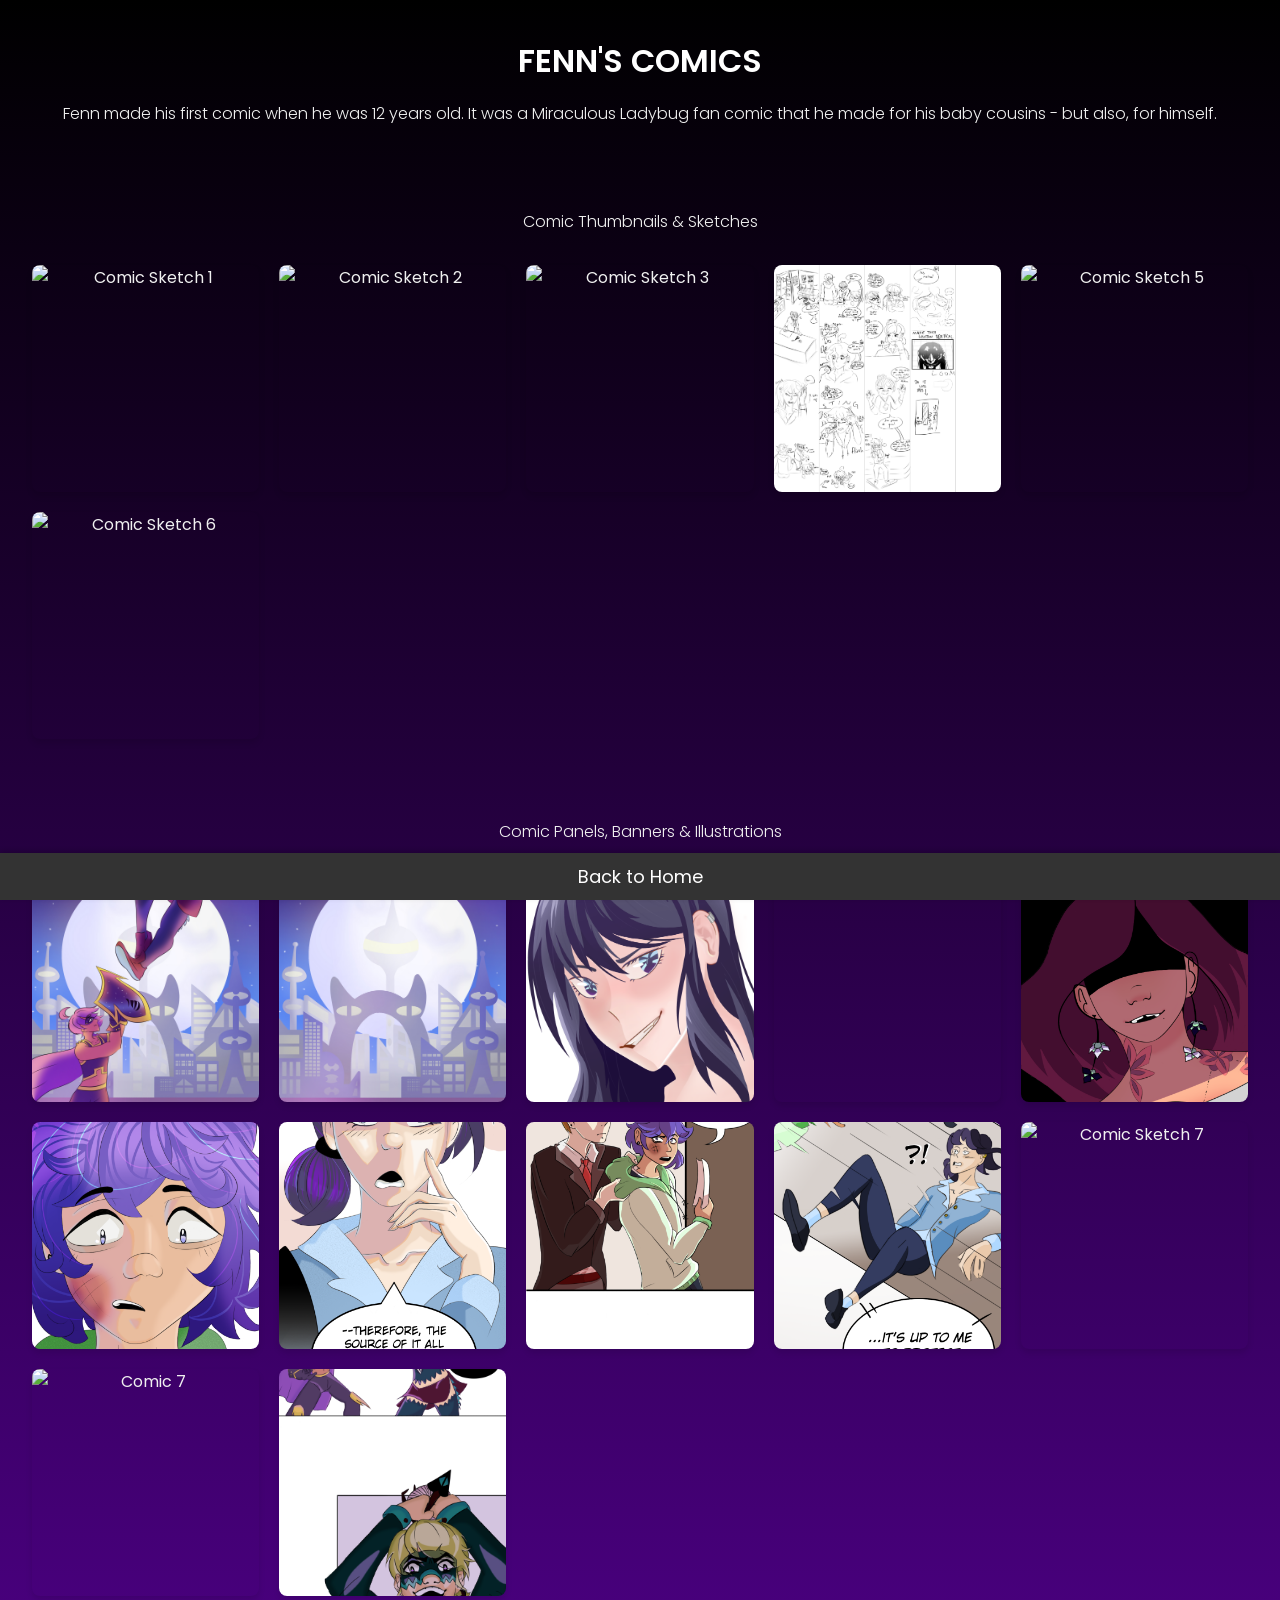
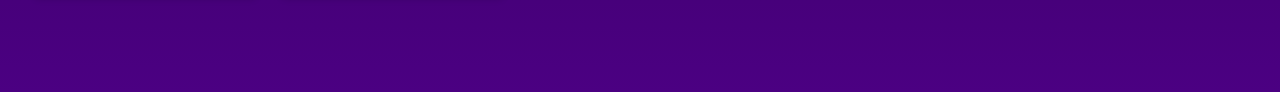
==== comics.html @ 03ebe50c "Moved Assignment 1 files to root" ====
<!DOCTYPE html>
<html lang="en">
<head>
  <meta charset="UTF-8" />
  <meta name="viewport" content="width=device-width, initial-scale=1.0"/>
  <title>Comics</title>
  <link rel="stylesheet" href="comics.css" />
  <!-- Link to Google Fonts for Poppins -->
  <link href="https://fonts.googleapis.com/css2?family=Poppins:wght@300;400;600&display=swap" rel="stylesheet" />
  <script>
    function openLightbox(img) {
      const lightbox = document.getElementById('lightbox');
      const lightboxImg = document.getElementById('lightbox-img');
      lightboxImg.src = img.src;
      lightbox.style.display = 'flex';
    }

    function closeLightbox() {
      document.getElementById('lightbox').style.display = 'none';
    }
  </script>
</head>
<body>
  <div id="character-design-page">
    <h1>FENN'S COMICS</h1>
    <p>Fenn made his first comic when he was 12 years old. It was a Miraculous Ladybug fan comic that he made for his baby cousins - but also, for himself.</p>
    <br><br>

    <p>Comic Thumbnails & Sketches</p>

    <div class="image-gallery">
      <img src="Comic thumbnail 1.jpg" alt="Comic Sketch 1" onclick="openLightbox(this)">
      <img src="Comic thumbnail 2.jpg" alt="Comic Sketch 2" onclick="openLightbox(this)">
      <img src="Comic thumbnail 3.jpg" alt="Comic Sketch 3" onclick="openLightbox(this)">
      <img src="Comic thumbnail 4.jpg" alt="Comic Sketch 4" onclick="openLightbox(this)">
      <img src="Comic sketch 5.jpg" alt="Comic Sketch 5" onclick="openLightbox(this)">
      <img src="Comic sketch 6.jpg" alt="Comic Sketch 6" onclick="openLightbox(this)">
    </div>

    <p>Comic Panels, Banners & Illustrations</p>
    <!-- Image Gallery Section -->
    <div class="image-gallery">
      <img src="Comic illus 1.jpg" alt="Comic 1" onclick="openLightbox(this)">
      <img src="Comic panel 6.jpg" alt="Comic 6" onclick="openLightbox(this)">
      <img src="Comic illus 2.png" alt="Comic 2" onclick="openLightbox(this)">
      <img src="Comic illus 3.jpg" alt="Comic 3" onclick="openLightbox(this)">
      <img src="Comic panel (1).png" alt="Comic 1" onclick="openLightbox(this)">
      <img src="Comic panel (4).png" alt="Comic 4" onclick="openLightbox(this)">
      <img src="Comic panel (5).png" alt="Comic 5" onclick="openLightbox(this)">
      <img src="Comic panel (2).png" alt="Comic 2" onclick="openLightbox(this)">
      <img src="Comic panel (3).png" alt="Comic 3" onclick="openLightbox(this)">
      <img src="Comic sketch 7.png" alt="Comic Sketch 7" onclick="openLightbox(this)">
      <img src="Comic panel 7.jpg" alt="Comic 7" onclick="openLightbox(this)">
      <img src="Comic panel 8.png" alt="Comic 8" onclick="openLightbox(this)">
    </div>

    <!-- Lightbox Container -->
    <div id="lightbox" onclick="closeLightbox()">
      <img id="lightbox-img" src="" alt="Full view" />
    </div>

    <!-- Bottom Navigation Bar -->
    <footer>
      <a href="index.html">Back to Home</a>
    </footer>
  </div>
</body>
</html>
---- comics.css ----
/* Dark Grey Background with Centered Text */
body {
  background: linear-gradient(to bottom, #000000, #4B0082);
  color: #f0f0f0;
  font-family: 'Poppins', sans-serif;
  margin: 0;
  padding: 1rem;
  text-align: center;
}

a {
  color: #4aa3df;
  text-decoration: none;
}

a:hover {
  color: #82c4f8;
}

h1, h2, h3, h4, h5, h6 {
  color: #ffffff;
  margin-bottom: 0.5rem;
}

h1 {
  font-weight: 600;
}

p {
  font-weight: 300;
  line-height: 1.6;
  margin-bottom: 1rem;
}

.container {
  max-width: 1000px;
  margin: 0 auto;
  padding: 1rem;
}

/* Image Gallery Styles */
.image-gallery {
  display: grid;
  grid-template-columns: repeat(auto-fit, minmax(200px, 1fr));
  gap: 20px;
  margin: 30px 0 80px; /* bottom margin adjusted for footer */
  padding: 0 1rem;
}

.image-gallery img {
  width: 100%;
  aspect-ratio: 1 / 1;     /* Make all images square */
  object-fit: cover;       /* Crop and scale to fill */
  border-radius: 8px;
  box-shadow: 0px 4px 6px rgba(0, 0, 0, 0.1);
  transition: transform 0.3s ease;
}

.image-gallery img:hover {
  transform: scale(1.1);
}

/* Footer Navigation */
footer {
  position: fixed;
  bottom: 0;
  left: 0;
  width: 100%;
  background-color: #333;
  color: white;
  padding: 10px 0;
  text-align: center;
  box-shadow: 0px -2px 5px rgba(0, 0, 0, 0.2);
  z-index: 1000;
}

footer a {
  color: white;
  text-decoration: none;
  font-size: 18px;
  padding: 10px 20px;
}

footer a:hover {
  color: #82c4f8;
  text-decoration: underline;
}

/* Lightbox Styles */
#lightbox {
  display: none; /* Hidden by default */
  position: fixed;
  top: 0; left: 0;
  width: 100%; height: 100%;
  background: rgba(0, 0, 0, 0.6); /* Reduced opacity to 0.6 for a more subtle effect */
  justify-content: center;
  align-items: center;
  z-index: 2000;
}

#lightbox img {
  max-width: 90%;
  max-height: 90%;
  border-radius: 10px;
  box-shadow: 0 0 20px rgba(0,0,0,0.5);
  cursor: zoom-out;
}
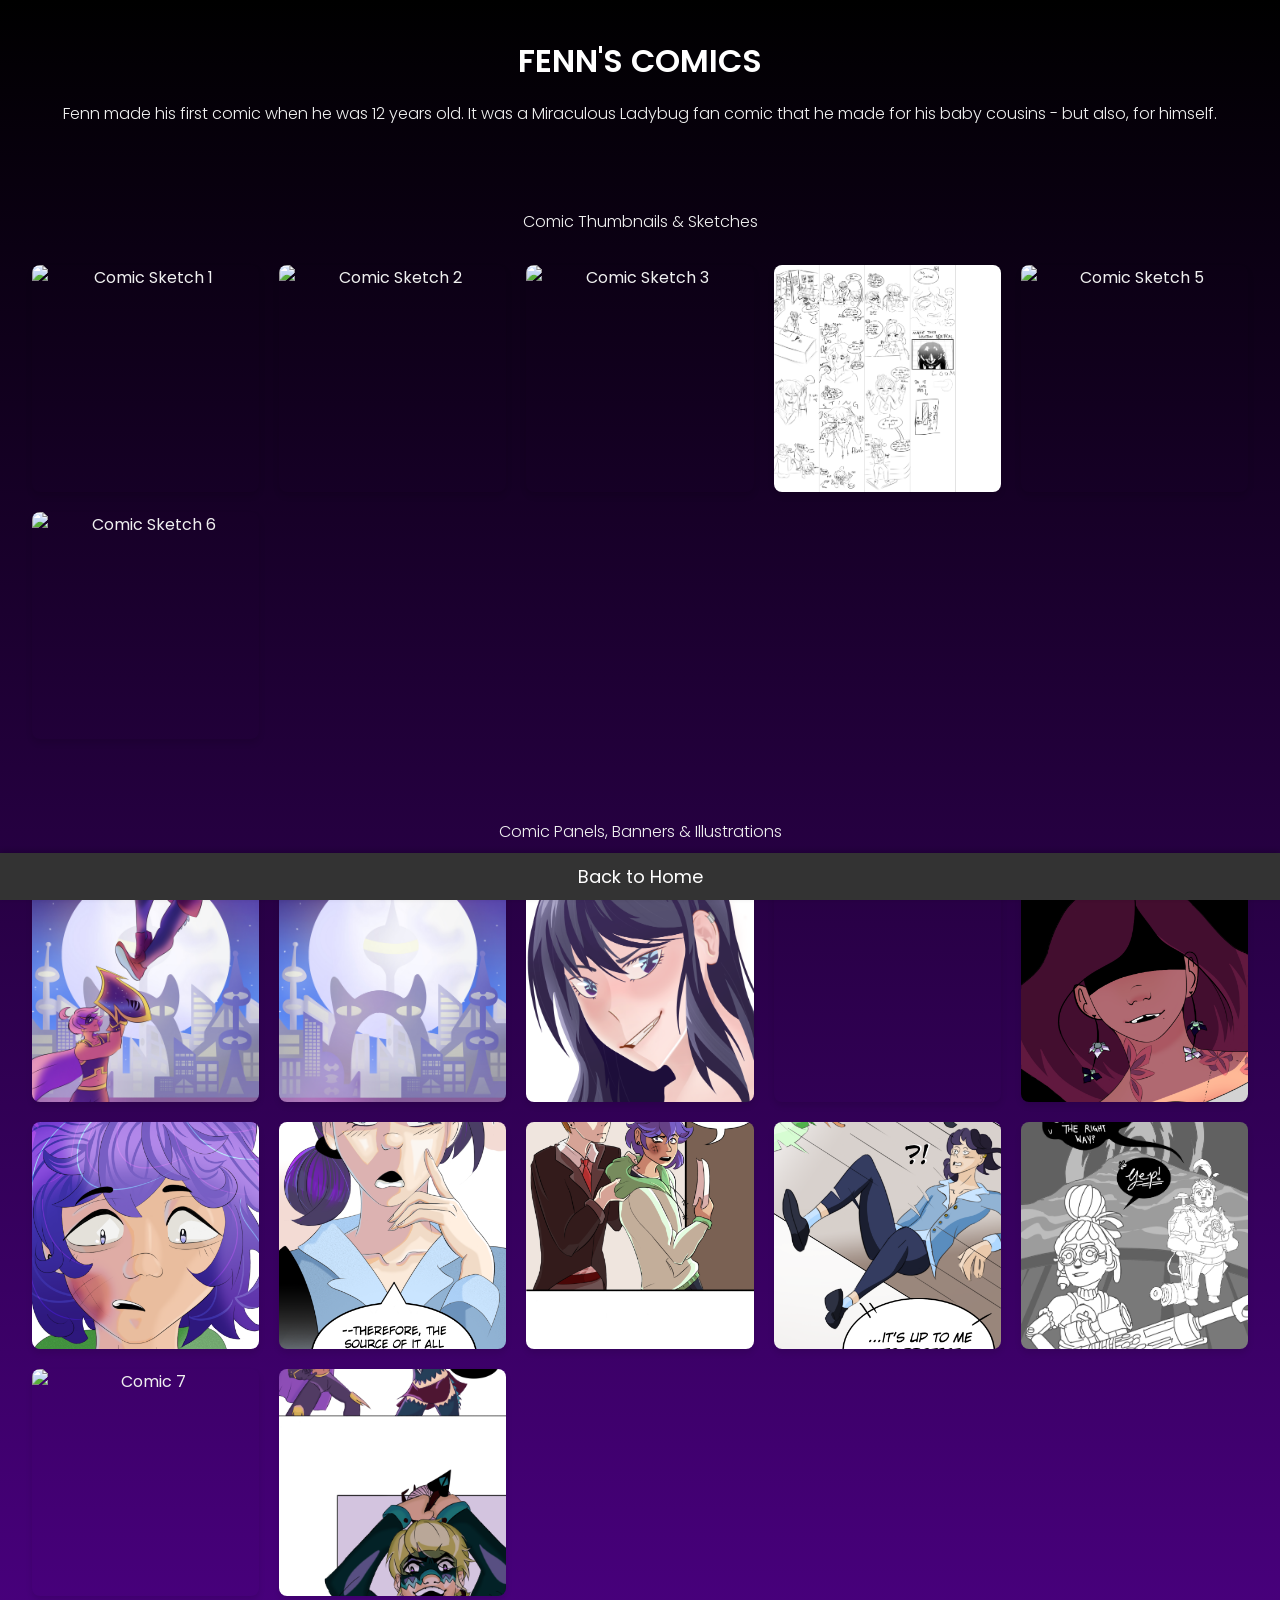
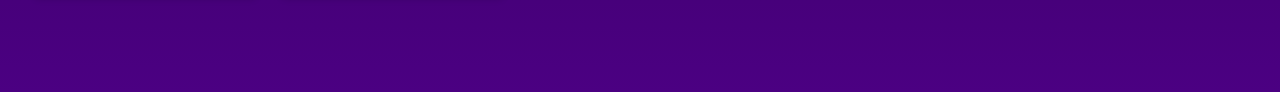
==== commit 4e8b9e1d: "Update comics.html" ====
--- a/comics.html
+++ b/comics.html
@@ -49,7 +49,7 @@
       <img src="Comic panel (5).png" alt="Comic 5" onclick="openLightbox(this)">
       <img src="Comic panel (2).png" alt="Comic 2" onclick="openLightbox(this)">
       <img src="Comic panel (3).png" alt="Comic 3" onclick="openLightbox(this)">
-      <img src="Comic sketch 7.png" alt="Comic Sketch 7" onclick="openLightbox(this)">
+      <img src="Comic sketch 7.PNG" alt="Comic Sketch 7" onclick="openLightbox(this)">
       <img src="Comic panel 7.jpg" alt="Comic 7" onclick="openLightbox(this)">
       <img src="Comic panel 8.png" alt="Comic 8" onclick="openLightbox(this)">
     </div>
